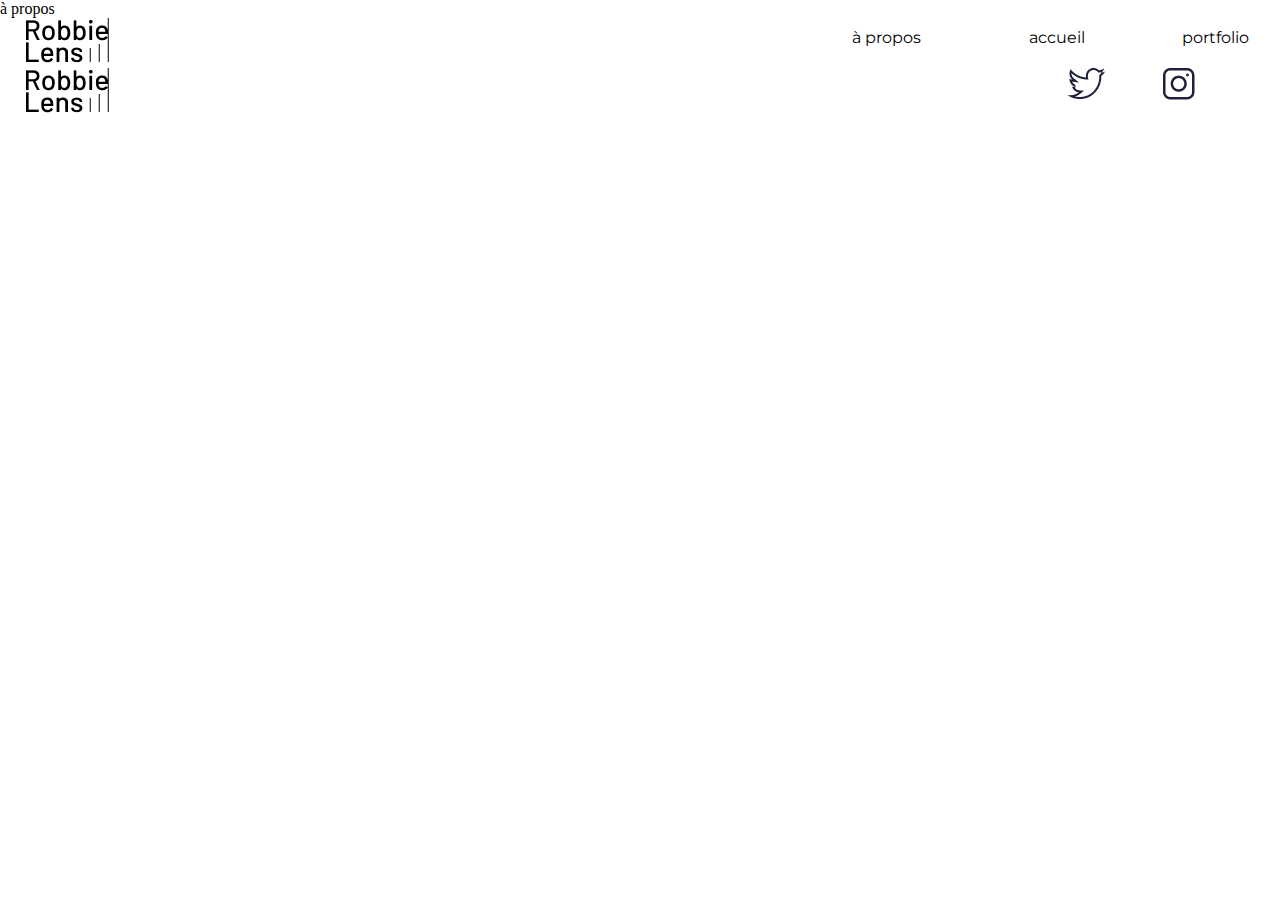
==== a-propos.html @ 98b01428 "initialisation et construction header et footer" ====
<!DOCTYPE html>
<html lang="fr">

<head>
    <meta charset="utf-8" >
    <title>Robbie Lens Photographie-accueil</title>
    <link href="style.css" rel="stylesheet">
    <link rel="preconnect" href="https://fonts.googleapis.com">
    <link rel="preconnect" href="https://fonts.gstatic.com" crossorigin>
    <link href="https://fonts.googleapis.com/css2?family=Montserrat:ital,wght@0,100..900;1,100..900&display=swap" rel="stylesheet">
    <link href="https://fonts.googleapis.com/css2?family=Manrope:wght@200..800&family=Montserrat:ital,wght@0,100..900;1,100..900&display=swap" rel="stylesheet">
</head>

<body>
    <header>
        <!--temporaire--><p>à propos</p>
        <nav>
            <a href="a-propos.html" title="aller à l'accueil"><img src="images/logo.png" alt="logo"></a>
            <div class="nav_bloc_droit">
                <a class="lien_nav" href="a-propos.html">à propos</a>
                <a class="lien_nav" href="index.html">accueil</a>
                <a class="lien_nav" href="portfolio.html">portfolio</a>
            </div>
        </nav>
    </header>
    <main>
        <section></section>
        <section></section>
        <section></section>
    </main>
    <footer>
        <nav>
            <a href="a-propos.html" title="aller à l'accueil"><img src="images/logo.png" alt="logo"></a>
            <div class="foot_bloc_droit">
                <a href="" title="twitter"><img src="images/twitter.png" alt="logo twitter"></a>
                <a href="" title="instagram"><img src="images/instagram.png" alt="logo instagram"></a>
            </div>
        </nav>
    </footer>
</body>

</html>
---- style.css ----
*{
  margin:0;
}
/*police*/
.montserrat{
  font-family: "Montserrat", sans-serif;
}
.manrope{
  font-family: "Manrope", sans-serif;
}
/*liens*/
a{
  text-decoration: none;
  color:black;
  font-family: "Montserrat", sans-serif;
  font-size: large;
}
/*menu nav*/
.lien_nav:hover{
  text-decoration: underline;
}
.lien_nav{
  display: inline-block;
  width:150px;
  padding: 5px;
  margin-top: 5px;
  font-size: 16px;
}
nav{
  display: flex;
  justify-content: space-between;
  margin-left: 2%;
  margin-right: 2%;
}
.nav_bloc_droit{
width: 70%;
text-align: right;
}
.foot_bloc_droit{
  width: 20%;
  display: flex;
  justify-content: space-evenly;
}
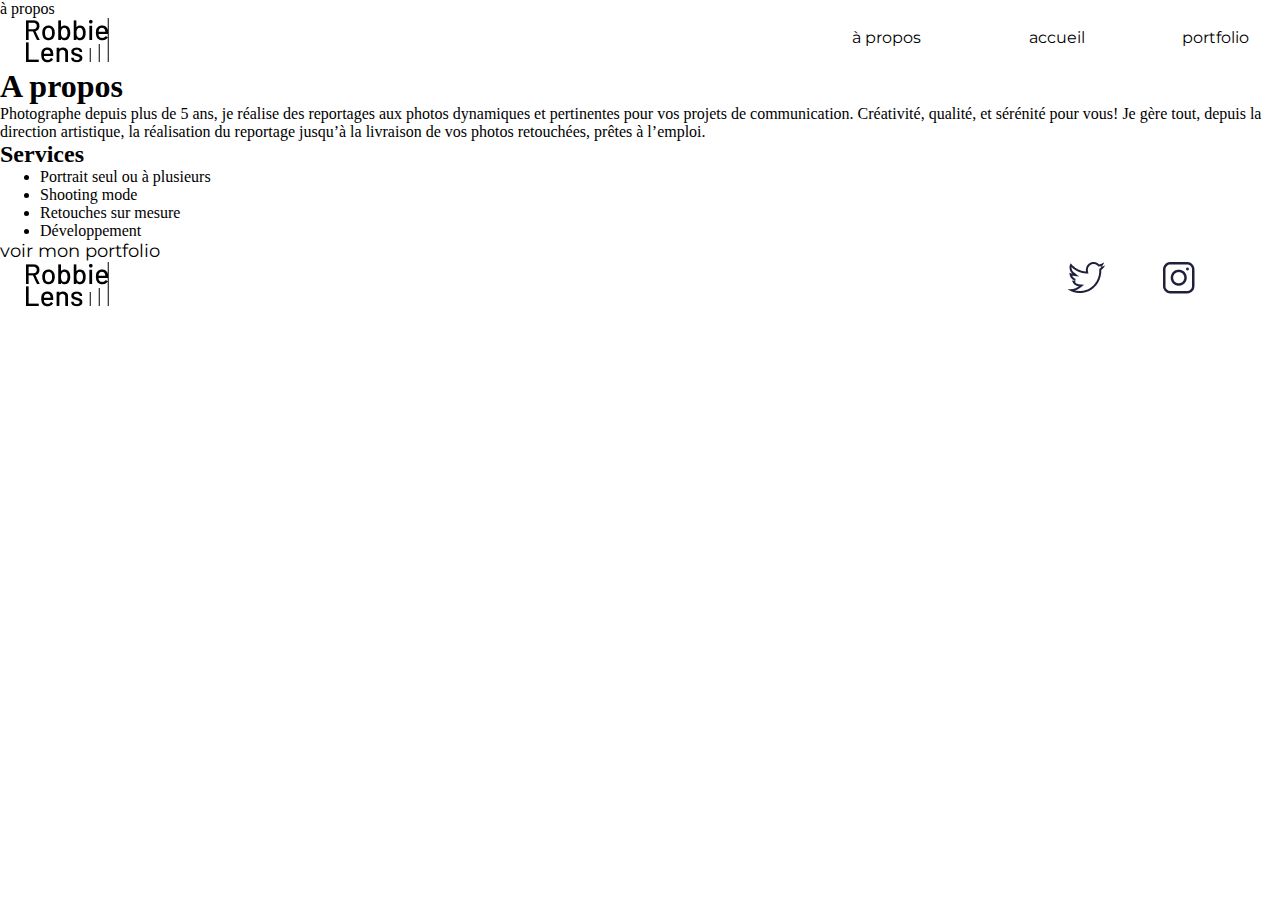
==== commit 01327d0c: "rédaction du html" ====
--- a/a-propos.html
+++ b/a-propos.html
@@ -24,9 +24,27 @@
         </nav>
     </header>
     <main>
-        <section></section>
-        <section></section>
-        <section></section>
+        <section>
+            <h1>A propos</h1>
+            <p>Photographe depuis plus de 5 ans, je réalise des reportages 
+                aux photos dynamiques et pertinentes pour vos projets de 
+                communication. Créativité, qualité, et sérénité pour vous! 
+                Je gère tout, depuis la direction artistique, la réalisation 
+                du reportage jusqu’à la livraison de vos photos retouchées, 
+                prêtes à l’emploi.</p>
+        </section>
+        <section>
+            <h2>Services</h2>
+            <ul>
+                <li>Portrait seul ou à plusieurs</li>
+                <li>Shooting mode</li>
+                <li>Retouches sur mesure</li>
+                <li>Développement</li>
+            </ul>
+        </section>
+        <section>
+            <a href="portfolio.html">voir mon portfolio</a>
+        </section>
     </main>
     <footer>
         <nav>
--- a/style.css
+++ b/style.css
@@ -41,3 +41,10 @@
   display: flex;
   justify-content: space-evenly;
 }
+/*dimensionnement auto des images portfolio*/
+.grid-paysages img,
+.grid-portraits img {
+  width: 100%;
+  height: 100%;
+  object-fit: cover;
+}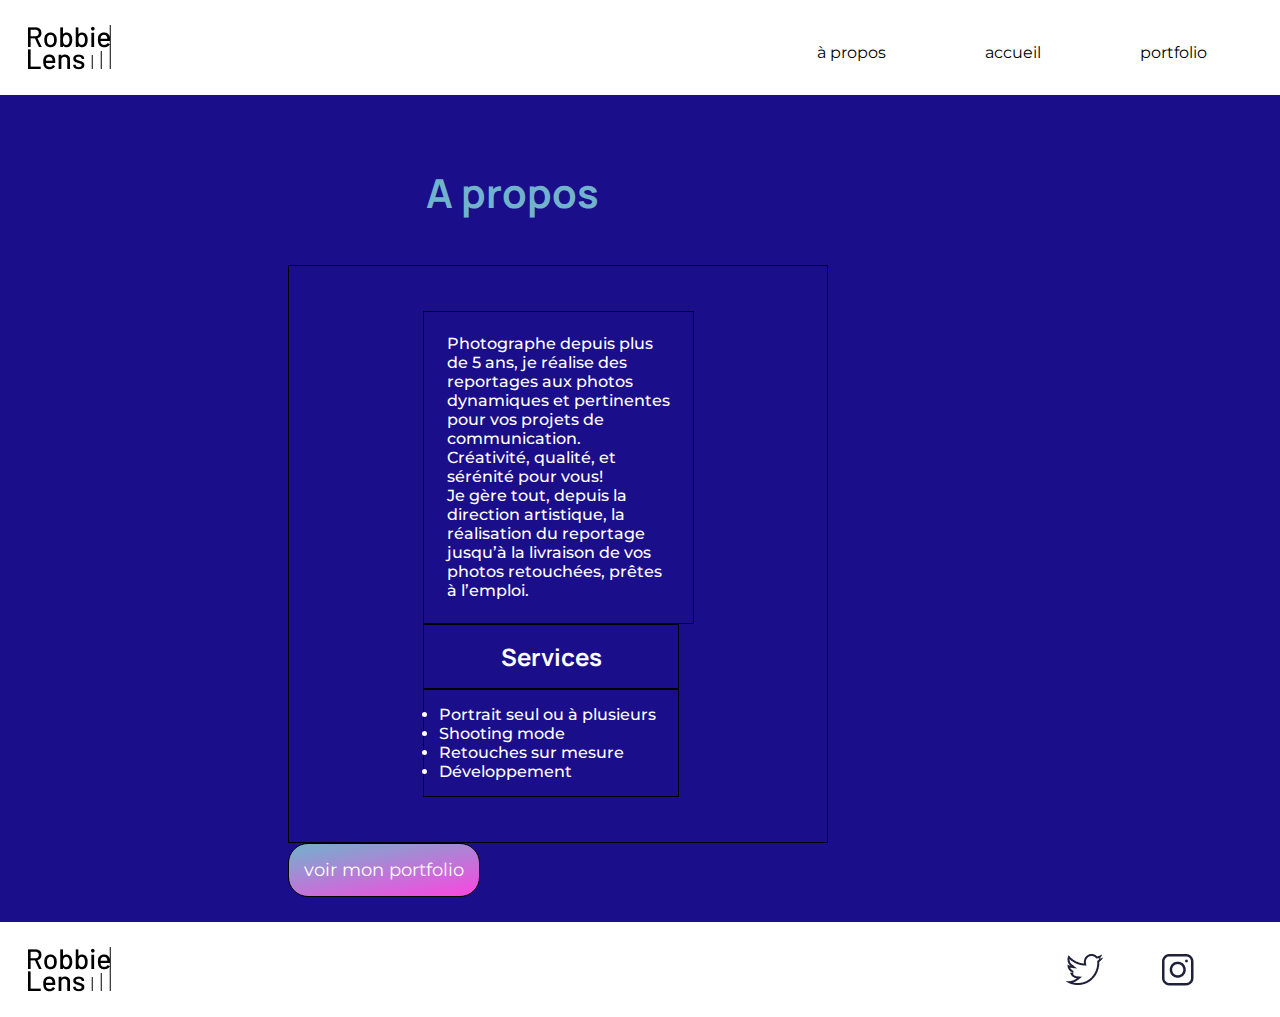
==== commit 725a6617: "CSS heade, footer et texte main à finir" ====
--- a/a-propos.html
+++ b/a-propos.html
@@ -13,7 +13,6 @@
 
 <body>
     <header>
-        <!--temporaire--><p>à propos</p>
         <nav>
             <a href="a-propos.html" title="aller à l'accueil"><img src="images/logo.png" alt="logo"></a>
             <div class="nav_bloc_droit">
@@ -24,26 +23,25 @@
         </nav>
     </header>
     <main>
-        <section>
+        <section class="a_propos_section_1_corps_texte">
             <h1>A propos</h1>
-            <p>Photographe depuis plus de 5 ans, je réalise des reportages 
+            <div class="a_propos_main_corps_texte">
+                <p>Photographe depuis plus de 5 ans, je réalise des reportages 
                 aux photos dynamiques et pertinentes pour vos projets de 
-                communication. Créativité, qualité, et sérénité pour vous! 
-                Je gère tout, depuis la direction artistique, la réalisation 
+                communication.
+                <br>Créativité, qualité, et sérénité pour vous! 
+                <br>Je gère tout, depuis la direction artistique, la réalisation 
                 du reportage jusqu’à la livraison de vos photos retouchées, 
                 prêtes à l’emploi.</p>
-        </section>
-        <section>
-            <h2>Services</h2>
-            <ul>
-                <li>Portrait seul ou à plusieurs</li>
-                <li>Shooting mode</li>
-                <li>Retouches sur mesure</li>
-                <li>Développement</li>
-            </ul>
-        </section>
-        <section>
-            <a href="portfolio.html">voir mon portfolio</a>
+                <h2 >Services</h2>
+                <ul class="a_propos_main_tableau">
+                    <li>Portrait seul ou à plusieurs</li>
+                    <li>Shooting mode</li>
+                    <li>Retouches sur mesure</li>
+                    <li>Développement</li>
+                </ul>
+            </div>   
+            <a class="lien_main" href="portfolio.html">voir mon portfolio</a>
         </section>
     </main>
     <footer>
--- a/style.css
+++ b/style.css
@@ -8,6 +8,37 @@
 .manrope{
   font-family: "Manrope", sans-serif;
 }
+/*définitions générales*/
+h1,h2{
+  font-family:"Manrope", sans-serif;
+}
+h1{
+  font-size: 40px;
+  color:rgb(113, 178, 204);
+  text-align: center;
+  padding: 5%;
+}
+h2{
+  color:white;
+  text-align: center;
+  width: 50%;
+  padding: 15px;
+  margin-left: 20%;
+}
+p{
+  font-family:"Montserrat", sans-serif;
+  font-size: 16px;
+  font-weight: 500;
+  color: white;
+  width: 50%;
+  padding: 15px;
+  margin-left: 20%;
+  text-align: center;
+}
+strong{
+  color: rgb(113, 178, 204);
+}
+
 /*liens*/
 a{
   text-decoration: none;
@@ -15,25 +46,30 @@
   font-family: "Montserrat", sans-serif;
   font-size: large;
 }
+
 /*menu nav*/
 .lien_nav:hover{
   text-decoration: underline;
 }
 .lien_nav{
   display: inline-block;
-  width:150px;
+  width:15%;
   padding: 5px;
   margin-top: 5px;
   font-size: 16px;
+  text-align: center;
 }
 nav{
   display: flex;
   justify-content: space-between;
+  align-items: center;
   margin-left: 2%;
   margin-right: 2%;
+  height:80px;
+  padding: 10px 2px 5px 2px;
 }
 .nav_bloc_droit{
-width: 70%;
+width: 80%;
 text-align: right;
 }
 .foot_bloc_droit{
@@ -41,6 +77,70 @@
   display: flex;
   justify-content: space-evenly;
 }
+/*main*/
+.lien_main{
+  display: block;
+  border:1px solid black;
+  border-radius: 20px;
+  width: max-content;
+  padding: 15px;
+  margin-left: 25%;
+  color: white;
+  background: rgb(113, 178, 204);
+  background: linear-gradient(169deg, rgba(113,178,204,1) 0%, rgba(252,70,225,1) 100%); 
+}
+.lien_main:hover{
+  background: rgb(113, 178, 204);
+}
+.index_main{
+  background-color: rgb(27, 14, 138);
+  display: flex;
+  justify-content: space-around;
+  flex-wrap: wrap;
+}
+.section_1_corps_texte{
+  background-color: rgb(27, 14, 138);
+  padding: 5%;
+  display: flex;
+  flex-direction: column;
+  justify-content: space-around;
+  gap: 5%;
+}
+.a_propos_main_tableau{
+    font-family:"Montserrat", sans-serif;
+    font-size: 16px;
+    font-weight: 500;
+    color: white;
+    padding: 15px;
+    width:50%;
+    margin-left: 20%;
+}
+.a_propos_section_1_corps_texte{
+  background-color: rgb(27, 14, 138);
+  padding: 2% 25% 2% 5%;
+  display: flex;
+  flex-direction: column;
+  justify-content: space-around;
+  align-items: left;
+  gap: 5%;
+}
+.a_propos_main_corps_texte p{
+  text-align: left;
+  padding: 5%;
+}
+.a_propos_main_corps_texte{
+  border: 1px solid black;
+  width:50%;
+  margin-left: 25%;
+  padding: 5%;
+}
+p,h2,ul{
+  border: 1px solid black;
+}
+
+
+
+
 /*dimensionnement auto des images portfolio*/
 .grid-paysages img,
 .grid-portraits img {
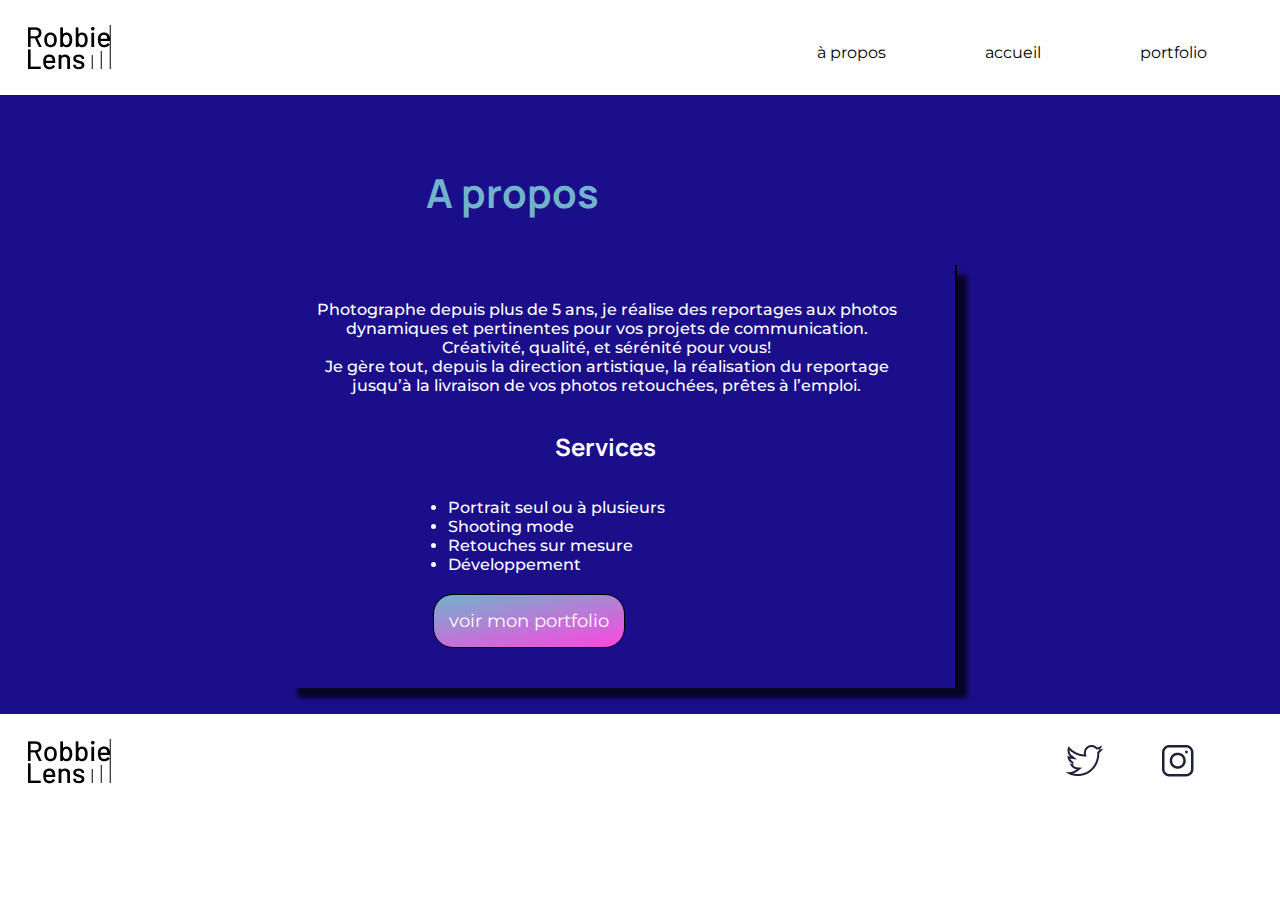
==== commit 2954c4f4: "ajustements mineurs" ====
--- a/a-propos.html
+++ b/a-propos.html
@@ -27,21 +27,21 @@
             <h1>A propos</h1>
             <div class="a_propos_main_corps_texte">
                 <p>Photographe depuis plus de 5 ans, je réalise des reportages 
-                aux photos dynamiques et pertinentes pour vos projets de 
-                communication.
-                <br>Créativité, qualité, et sérénité pour vous! 
-                <br>Je gère tout, depuis la direction artistique, la réalisation 
-                du reportage jusqu’à la livraison de vos photos retouchées, 
-                prêtes à l’emploi.</p>
+                    aux photos dynamiques et pertinentes pour vos projets de 
+                    communication.
+                    <br>Créativité, qualité, et sérénité pour vous! 
+                    <br>Je gère tout, depuis la direction artistique, la réalisation 
+                    du reportage jusqu’à la livraison de vos photos retouchées, 
+                    prêtes à l’emploi.</p>
                 <h2 >Services</h2>
                 <ul class="a_propos_main_tableau">
                     <li>Portrait seul ou à plusieurs</li>
                     <li>Shooting mode</li>
                     <li>Retouches sur mesure</li>
                     <li>Développement</li>
-                </ul>
-            </div>   
-            <a class="lien_main" href="portfolio.html">voir mon portfolio</a>
+                </ul> 
+                <a class="lien_main" href="portfolio.html">voir mon portfolio</a>
+            </div>
         </section>
     </main>
     <footer>
--- a/style.css
+++ b/style.css
@@ -84,7 +84,7 @@
   border-radius: 20px;
   width: max-content;
   padding: 15px;
-  margin-left: 25%;
+  margin-left: 20%;
   color: white;
   background: rgb(113, 178, 204);
   background: linear-gradient(169deg, rgba(113,178,204,1) 0%, rgba(252,70,225,1) 100%); 
@@ -106,15 +106,7 @@
   justify-content: space-around;
   gap: 5%;
 }
-.a_propos_main_tableau{
-    font-family:"Montserrat", sans-serif;
-    font-size: 16px;
-    font-weight: 500;
-    color: white;
-    padding: 15px;
-    width:50%;
-    margin-left: 20%;
-}
+
 .a_propos_section_1_corps_texte{
   background-color: rgb(27, 14, 138);
   padding: 2% 25% 2% 5%;
@@ -122,21 +114,37 @@
   flex-direction: column;
   justify-content: space-around;
   align-items: left;
-  gap: 5%;
+  
+}
+.a_propos_main_tableau{
+  font-family:"Montserrat", sans-serif;
+  font-size: 16px;
+  font-weight: 500;
+  color: white;
+  padding: 15px;
+  width:50%;
+  margin-left: 20%;
+}
+
+.a_propos_main_corps_texte{
+  border-right: 2px solid black;
+  box-shadow: 10px 10px 5px 0px rgba(0,0,0,0.75);
+  display: flex;
+  flex-direction:column;
+  gap:5px;
+  width:70%;
+  margin-left: 25%;
+  height: auto;
+  padding: 20px 20px 40px 20px;
 }
 .a_propos_main_corps_texte p{
-  text-align: left;
-  padding: 5%;
+  text-align: center;
+  padding: 15px;
+  width:100%;
+  align-self: flex-end;
+
 }
-.a_propos_main_corps_texte{
-  border: 1px solid black;
-  width:50%;
-  margin-left: 25%;
-  padding: 5%;
-}
-p,h2,ul{
-  border: 1px solid black;
-}
+
 
 
 
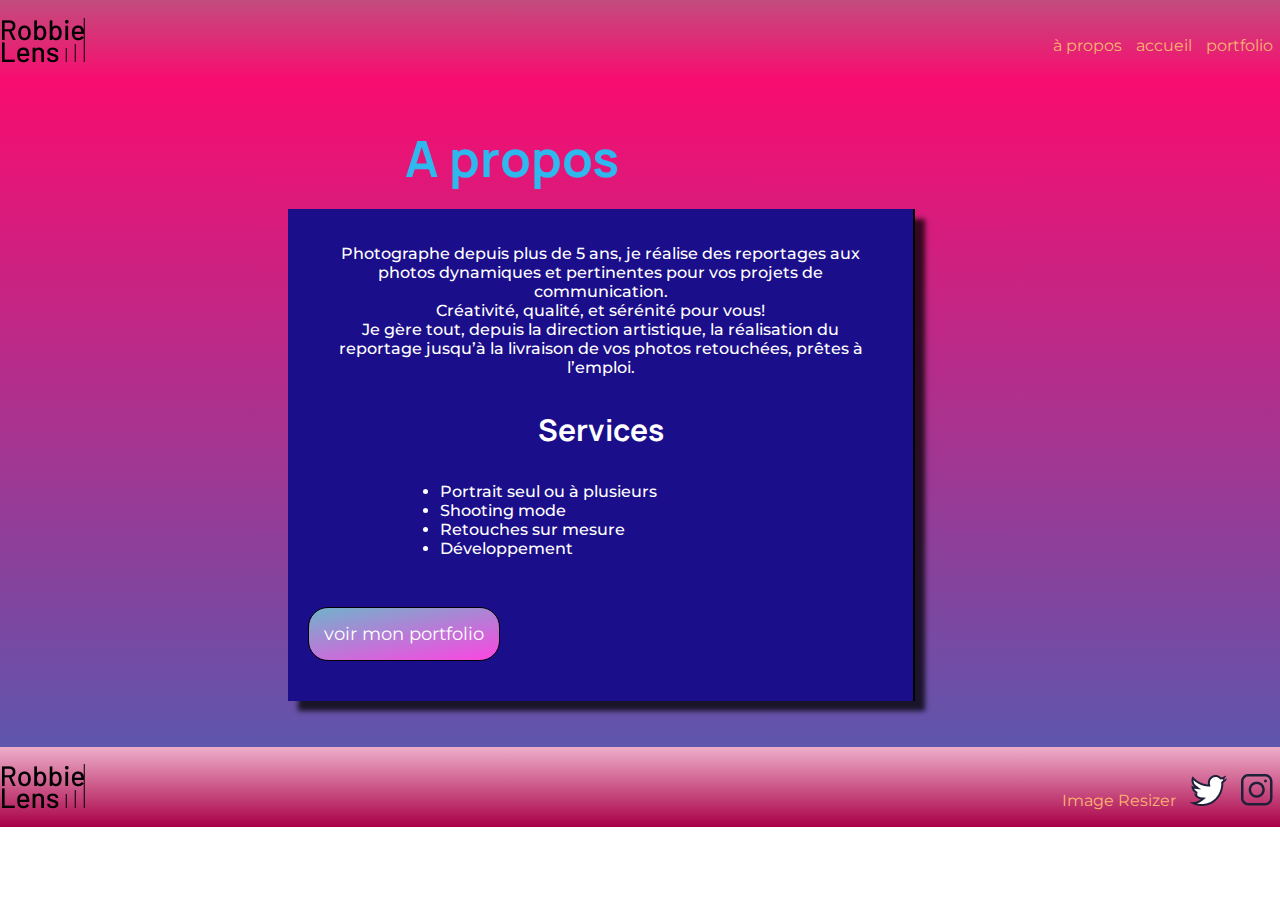
==== commit 63f2ea61: "mise en couleur" ====
--- a/a-propos.html
+++ b/a-propos.html
@@ -48,6 +48,7 @@
         <nav>
             <a href="a-propos.html" title="aller à l'accueil"><img src="images/logo.png" alt="logo"></a>
             <div class="foot_bloc_droit">
+                <a href="https://imageresizer.com/" target="_blank">Image Resizer</a>
                 <a href="" title="twitter"><img src="images/twitter.png" alt="logo twitter"></a>
                 <a href="" title="instagram"><img src="images/instagram.png" alt="logo instagram"></a>
             </div>
--- a/style.css
+++ b/style.css
@@ -1,5 +1,8 @@
-*{
+/*réinitialisation*/
+*,::before,::after{
+  box-sizing: border-box;
   margin:0;
+  padding:0;
 }
 /*police*/
 .montserrat{
@@ -13,18 +16,18 @@
   font-family:"Manrope", sans-serif;
 }
 h1{
-  font-size: 40px;
-  color:rgb(113, 178, 204);
-  text-align: center;
-  padding: 5%;
+  font-size: 50px;
+  color:rgb(47, 184, 238);
+  text-align: center;
+  padding: 2%;
 }
 h2{
+  font-size: 30px;
   color:white;
   text-align: center;
-  width: 50%;
-  padding: 15px;
-  margin-left: 20%;
-}
+  padding:2% 0 2% 0;
+}
+
 p{
   font-family:"Montserrat", sans-serif;
   font-size: 16px;
@@ -48,12 +51,14 @@
 }
 
 /*menu nav*/
-.lien_nav:hover{
+
+.nav_bloc_droit a:hover,.foot_bloc_droit a:hover{
   text-decoration: underline;
-}
-.lien_nav{
+  color:rgb(105,0,44);
+}
+.nav_bloc_droit a,.foot_bloc_droit a{
+  color:rgb(254,180,111);
   display: inline-block;
-  width:15%;
   padding: 5px;
   margin-top: 5px;
   font-size: 16px;
@@ -63,40 +68,40 @@
   display: flex;
   justify-content: space-between;
   align-items: center;
-  margin-left: 2%;
-  margin-right: 2%;
   height:80px;
   padding: 10px 2px 5px 2px;
 }
-.nav_bloc_droit{
-width: 80%;
-text-align: right;
-}
-.foot_bloc_droit{
-  width: 20%;
-  display: flex;
-  justify-content: space-evenly;
+header{
+  background: rgb(169,0,71);
+  background: linear-gradient(180deg, rgba(169,0,71,0.7) 0%, rgba(248,12,111,1) 100%); 
+}
+footer{
+  background: rgb(169,0,71);
+  background: linear-gradient(0deg, rgba(169,0,71,1) 0%, rgba(238,174,202,1) 100%);
 }
 /*main*/
 .lien_main{
+  background: rgb(113, 178, 204);
+  background: linear-gradient(169deg, rgba(113,178,204,1) 0%, rgba(252,70,225,1) 100%); 
   display: block;
   border:1px solid black;
   border-radius: 20px;
   width: max-content;
   padding: 15px;
-  margin-left: 20%;
+  margin-top: 5%;
   color: white;
-  background: rgb(113, 178, 204);
-  background: linear-gradient(169deg, rgba(113,178,204,1) 0%, rgba(252,70,225,1) 100%); 
 }
 .lien_main:hover{
   background: rgb(113, 178, 204);
 }
+/*index*/
 .index_main{
-  background-color: rgb(27, 14, 138);
-  display: flex;
-  justify-content: space-around;
+  background: rgb(27,14,138);
+  background: linear-gradient(0deg, rgba(27,14,138,1) 0%, rgba(248,12,111,1) 100%); 
+  display: flex;
   flex-wrap: wrap;
+  justify-content: center;
+  align-items: center;
 }
 .section_1_corps_texte{
   background-color: rgb(27, 14, 138);
@@ -104,17 +109,19 @@
   display: flex;
   flex-direction: column;
   justify-content: space-around;
+  align-items: center;
   gap: 5%;
 }
-
+/*à propos*/
 .a_propos_section_1_corps_texte{
-  background-color: rgb(27, 14, 138);
+  background: rgb(27,14,138);
+  background: linear-gradient(0deg, rgba(27,14,138,0.7) 0%, rgba(248,12,111,1) 100%); 
   padding: 2% 25% 2% 5%;
   display: flex;
   flex-direction: column;
   justify-content: space-around;
   align-items: left;
-  
+ 
 }
 .a_propos_main_tableau{
   font-family:"Montserrat", sans-serif;
@@ -125,8 +132,8 @@
   width:50%;
   margin-left: 20%;
 }
-
 .a_propos_main_corps_texte{
+  background-color: rgb(27, 14, 138);
   border-right: 2px solid black;
   box-shadow: 10px 10px 5px 0px rgba(0,0,0,0.75);
   display: flex;
@@ -134,6 +141,7 @@
   gap:5px;
   width:70%;
   margin-left: 25%;
+  margin-bottom: 20px;
   height: auto;
   padding: 20px 20px 40px 20px;
 }
@@ -142,17 +150,88 @@
   padding: 15px;
   width:100%;
   align-self: flex-end;
-
-}
-
-
-
-
-
-/*dimensionnement auto des images portfolio*/
-.grid-paysages img,
-.grid-portraits img {
+}
+/*index et a propos main partie 2 photo*/
+.section_2_corps_texte h2{
+  margin-left: 0;
+}
+.section_2_corps_texte{
+  background: rgb(238,174,202);
+  background: linear-gradient(0deg, rgba(238,174,202,1) 0%, rgba(27,14,138,1) 100%); 
+  padding-bottom: 40px;
+  display: flex;
+  flex-direction: column;
+  align-items: center;
+}
+.index_containeur_image{
+  display: grid;
+  max-width: 990px;
+  width:80%;
+  padding: 15px;
+  grid-template-columns: repeat(3,1fr);
+  gap:15px;
+  display: flex;
+  flex-wrap: wrap;
+  border-right: 2px solid black;
+  box-shadow: 20px 15px 5px 0px rgba(0,0,0,0.75);
+}
+/*portfolio*/
+.portfolio_main{
+  background: rgb(27,14,138);
+  background: linear-gradient(0deg, rgba(27,14,138,0.7) 0%, rgba(248,12,111,1) 100%); 
+  display: flex;
+  flex-direction: column;
+  justify-content: space-around;
+  align-items: center;
+}
+.paysages img,
+.portraits img {
   width: 100%;
   height: 100%;
   object-fit: cover;
+}
+.paysages{
+  background: rgb(27,14,138);
+  background: linear-gradient(0deg, rgba(27,14,138,1) 0%, rgba(248,12,111,1) 100%); 
+  display: grid;
+  grid-template-columns: repeat(3,1fr);
+  grid-template-rows: repeat (3,1fr);
+  justify-content: center;
+  gap:10px;
+  padding: 10px;
+  width: fit-content;
+  border-right: 2px solid black;
+  box-shadow: 20px 15px 5px 0px rgba(0,0,0,0.75);
+}
+.portraits{
+  background-color: rgb(61, 43, 240);
+  display: grid;
+  grid-template-columns: repeat(3,1fr);
+  grid-template-rows: repeat(2,1fr);
+  justify-content: center;
+  gap:10px;
+  padding: 10px;
+  margin-bottom: 30px;
+  border-right: 2px solid black;
+  box-shadow: 20px 15px 5px 0px rgba(0,0,0,0.75);
+}
+/*voir photo*/
+.paysages a,.portraits a{
+  position:relative;
+  color:white;
+}
+.voir_photo{
+  position:absolute;
+  left:0;
+  top:0;
+  bottom:0;
+  right:0;
+  display: none;
+}
+.paysages a:hover .voir_photo,.portraits a:hover .voir_photo{
+  display:flex;
+  justify-content: center;
+  align-items: center;
+  background-color: black;
+  opacity: 0.5;
 }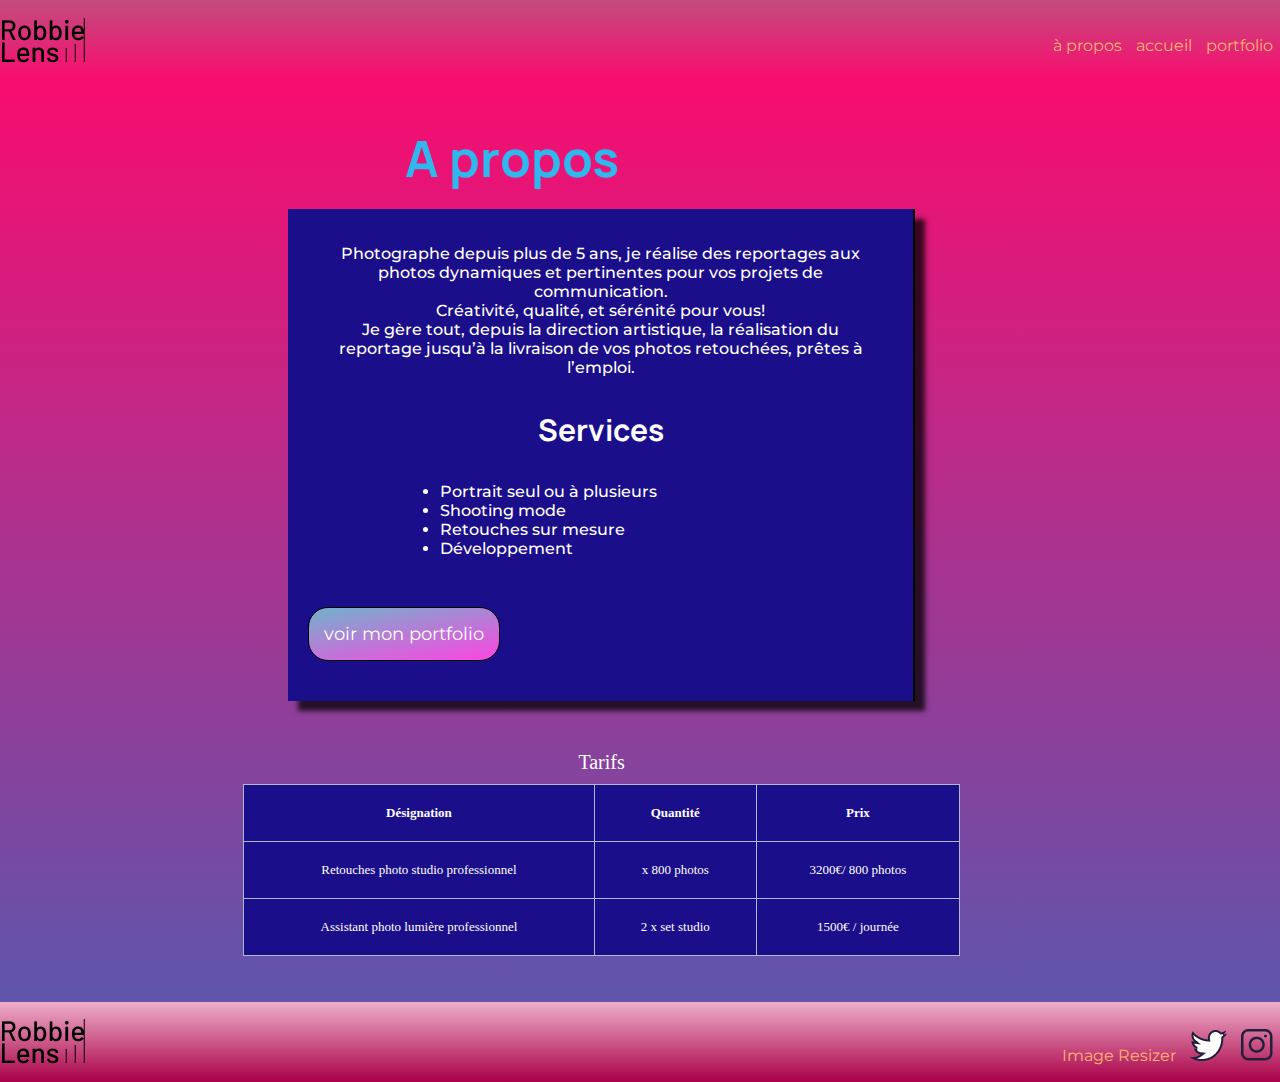
==== commit d08abdce: "insertion tableau et fichier css dédié" ====
--- a/a-propos.html
+++ b/a-propos.html
@@ -5,6 +5,7 @@
     <meta charset="utf-8" >
     <title>Robbie Lens Photographie-accueil</title>
     <link href="style.css" rel="stylesheet">
+    <link href="tableau.css" rel="stylesheet">
     <link rel="preconnect" href="https://fonts.googleapis.com">
     <link rel="preconnect" href="https://fonts.gstatic.com" crossorigin>
     <link href="https://fonts.googleapis.com/css2?family=Montserrat:ital,wght@0,100..900;1,100..900&display=swap" rel="stylesheet">
@@ -42,6 +43,28 @@
                 </ul> 
                 <a class="lien_main" href="portfolio.html">voir mon portfolio</a>
             </div>
+            <table>
+                <caption>Tarifs</caption>
+                <thread>
+                    <tr>
+                        <th>Désignation</th>
+                        <th>Quantité</th>
+                        <th>Prix</th>
+                    </tr>
+                </thread>
+                <tbody>
+                    <tr>
+                        <td>Retouches photo studio professionnel</td>
+                        <td>x 800 photos</td>
+                        <td>3200€/ 800 photos</td>
+                    </tr>
+                    <tr>
+                        <td>Assistant photo lumière professionnel</td>
+                        <td>2 x set studio</td>
+                        <td>1500€ / journée</td>
+                    </tr>
+                </tbody>
+            </table>
         </section>
     </main>
     <footer>
--- a/style.css
+++ b/style.css
@@ -119,7 +119,7 @@
   padding: 2% 25% 2% 5%;
   display: flex;
   flex-direction: column;
-  justify-content: space-around;
+  justify-content: space-between;
   align-items: left;
  
 }
--- a/tableau.css
+++ b/tableau.css
@@ -0,0 +1,24 @@
+/*réinitialisation*/
+*,::before,::after{
+    box-sizing: border-box;
+    margin:0;
+    padding:0;
+  }
+  table{
+    border-collapse: collapse;
+    color: white;
+    background: rgb(27,14,138);
+    width: 80%;
+    margin: 20px auto 20px 20%;
+  }
+  caption{
+    font-size: 20px;
+    padding:10px;
+  }
+  th,td{
+    border:1px solid rgb(171, 185, 211);
+    font-size: small;
+    text-align: center;
+    vertical-align: middle;
+    padding: 20px;
+  }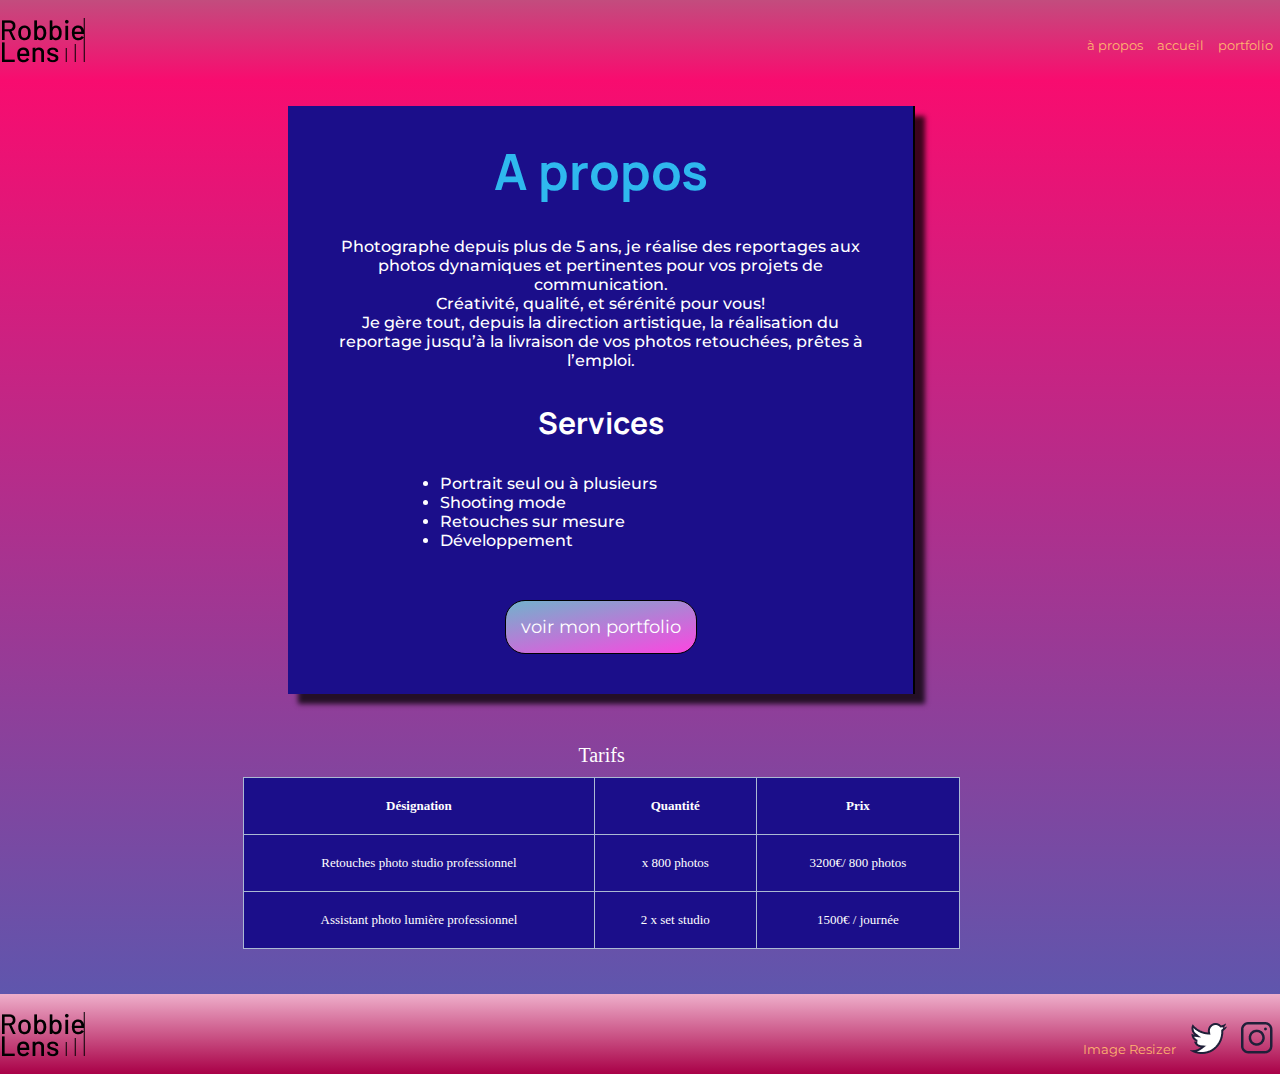
==== commit 2d54d9e9: "mise en page responsive, formulaire à finaliser" ====
--- a/a-propos.html
+++ b/a-propos.html
@@ -3,9 +3,11 @@
 
 <head>
     <meta charset="utf-8" >
+    <meta name="viewport" content="width=device-width, initial-scale=1.0">
     <title>Robbie Lens Photographie-accueil</title>
     <link href="style.css" rel="stylesheet">
     <link href="tableau.css" rel="stylesheet">
+    <link href="responsive.css" rel="stylesheet">
     <link rel="preconnect" href="https://fonts.googleapis.com">
     <link rel="preconnect" href="https://fonts.gstatic.com" crossorigin>
     <link href="https://fonts.googleapis.com/css2?family=Montserrat:ital,wght@0,100..900;1,100..900&display=swap" rel="stylesheet">
@@ -18,15 +20,15 @@
             <a href="a-propos.html" title="aller à l'accueil"><img src="images/logo.png" alt="logo"></a>
             <div class="nav_bloc_droit">
                 <a class="lien_nav" href="a-propos.html">à propos</a>
-                <a class="lien_nav" href="index.html">accueil</a>
+                <a class="lien_nav" href="index.html#hautindex">accueil</a>
                 <a class="lien_nav" href="portfolio.html">portfolio</a>
             </div>
         </nav>
     </header>
     <main>
         <section class="a_propos_section_1_corps_texte">
-            <h1>A propos</h1>
             <div class="a_propos_main_corps_texte">
+                <h1 id="titre_a_propos">A propos</h1>
                 <p>Photographe depuis plus de 5 ans, je réalise des reportages 
                     aux photos dynamiques et pertinentes pour vos projets de 
                     communication.
--- a/style.css
+++ b/style.css
@@ -90,6 +90,7 @@
   padding: 15px;
   margin-top: 5%;
   color: white;
+  align-self: center;
 }
 .lien_main:hover{
   background: rgb(113, 178, 204);
--- a/responsive.css
+++ b/responsive.css
@@ -0,0 +1,76 @@
+*,::before,::after{
+    box-sizing: border-box;
+    margin:0;
+    padding:0;
+  }
+ @media screen and (max-width:1000px){
+  .paysages,.portraits{
+  grid-template-columns: repeat(2,1fr);
+  }
+ }
+ .nav_bloc_droit a,.foot_bloc_droit a{
+  font-size: 0.8em;
+ }
+ #message{
+  width: 300px;
+  height: 100px;
+}
+ @media screen and (max-width:650px){
+  /*portfolio*/
+  .paysages,.portraits{
+  grid-template-columns: 1fr;
+}
+  /*a propos*/
+  p,li{
+  font-size:0.7em;
+  }
+  h1,h2{
+    font-size: 1.5em;
+    padding: 10px;
+  }
+  a{
+    font-size: 0.7em;
+  }
+  .nav_bloc_droit a,.foot_bloc_droit a{
+    font-size: 0.7em;
+  }
+  .a_propos_main_tableau{
+    margin-left: 0;
+    width: fit-content;
+  }
+  .a_propos_main_corps_texte{
+    width:90%;
+  }
+  .a_propos_section_1_corps_texte{
+    align-items: center;
+    gap:10px;
+    width: 100%;
+  }
+  .lien_main{
+    padding: 10px;
+  }
+  table{
+    margin-left: 10%;
+  }
+  /*index*/
+  .section_1_corps_texte p{
+    padding: 0;
+    margin-left: 0;
+  }
+  .section_1_corps_texte{
+    width: 100%;
+  }
+  .index_main img{
+    width:300px;
+    height:300px;
+    align-self: center;
+  }
+  .index_main{
+    flex-direction: column;
+    align-items: center;
+    width: 100%;
+  }
+  #message{
+    width: 200px;
+    height: 200px;
+  }
